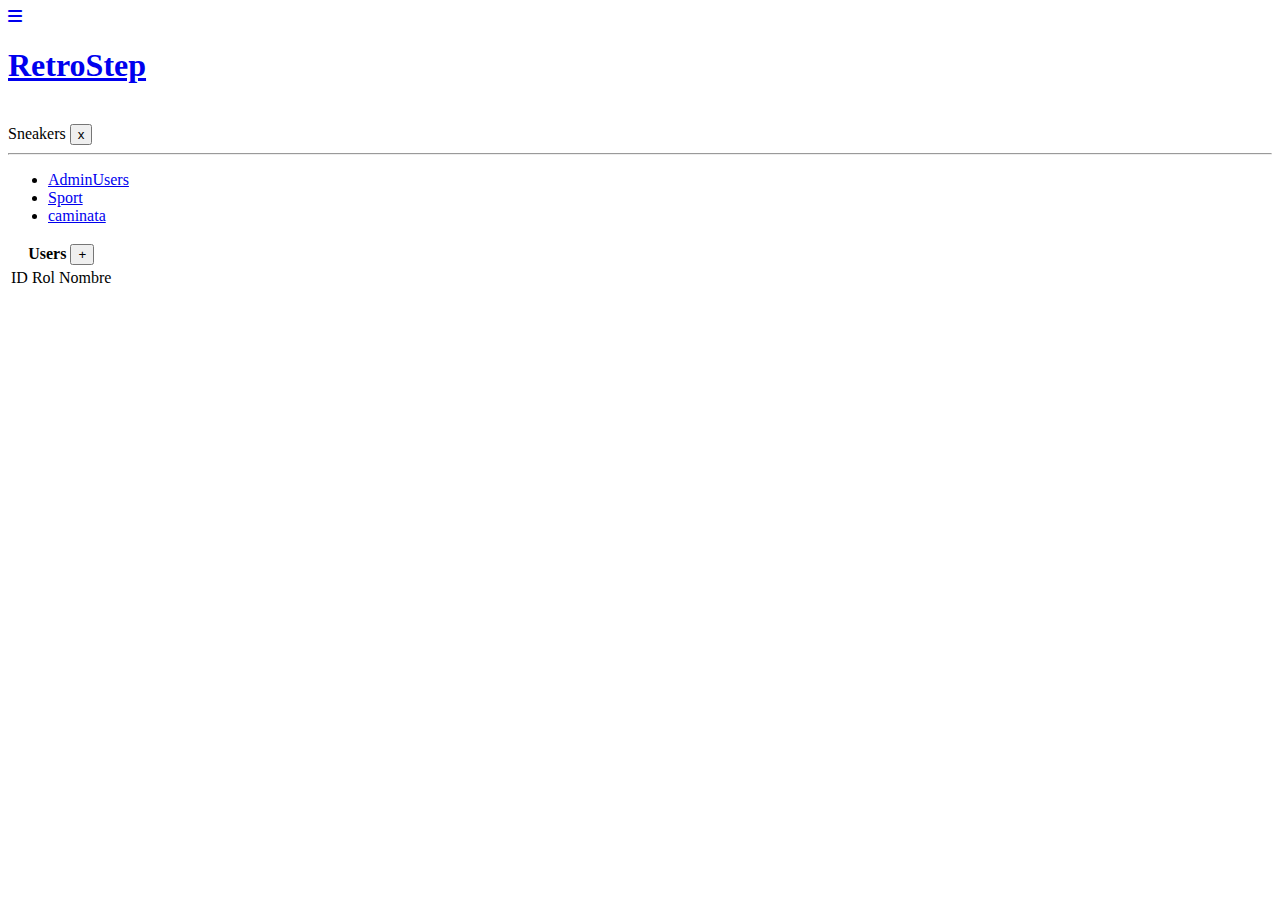
==== adminusers.html @ 87d8a56a "subir" ====
<!DOCTYPE html>
<html lang="en">
<head>
    
    <link rel="stylesheet" href="https://cdnjs.cloudflare.com/ajax/libs/font-awesome/6.0.0-beta3/css/all.min.css">
    <link rel="stylesheet" href="style.css">
    <meta charset="UTF-8">
    <meta name="viewport" content="width=device-width, initial-scale=1.0">
    <title>Pruebas</title>
</head>
<body>
    <header class="header">
        
        <a href="#" id="menu" class="menu-icon">
            <i class="fas fa-bars"></i>
        </a>
        
        <div>
            <a href="index.html">
                <h1 class="Titulo">
                    RetroStep
                </h1>
            </a>
           
        </div>
        
        <div class="logo">
            <img src="./img/offwhite.gif" alt="">
        </div>
       
        
    </header>
    <div class="side-menu" id="side-menu">
        <header>Sneakers
            <button id="x">x</button>
        </header>
        <hr>
        <ul>
            <li><a href="./adminusers.html">AdminUsers</a></li>
            <li><a href="#">Sport</a></li>
            <li><a href="#">caminata</a></li>
        </ul>
    </div>

    <div class="TablaContainer">
        <table class="Tabla" id="userTable">
            <tr class="Encabezado">
                <th colspan="5">Users
                    <a href="nuevouser.html">
                        <button class="add">
                            +
                        </button>
                    </a>
                
            </th>
            </tr>
            <tr>
                <td>ID</td>
                <td>Rol</td>
                <td>Nombre</td>
                <!-- <td><button class="EditarBtn">Editar</button></td> -->
                <!-- <td><button class="EliminarBtn">Eliminar</button></td> -->
            </tr>
        </table>
    </div>
    
    
    <script src="app.js"></script>
</body>
</html>
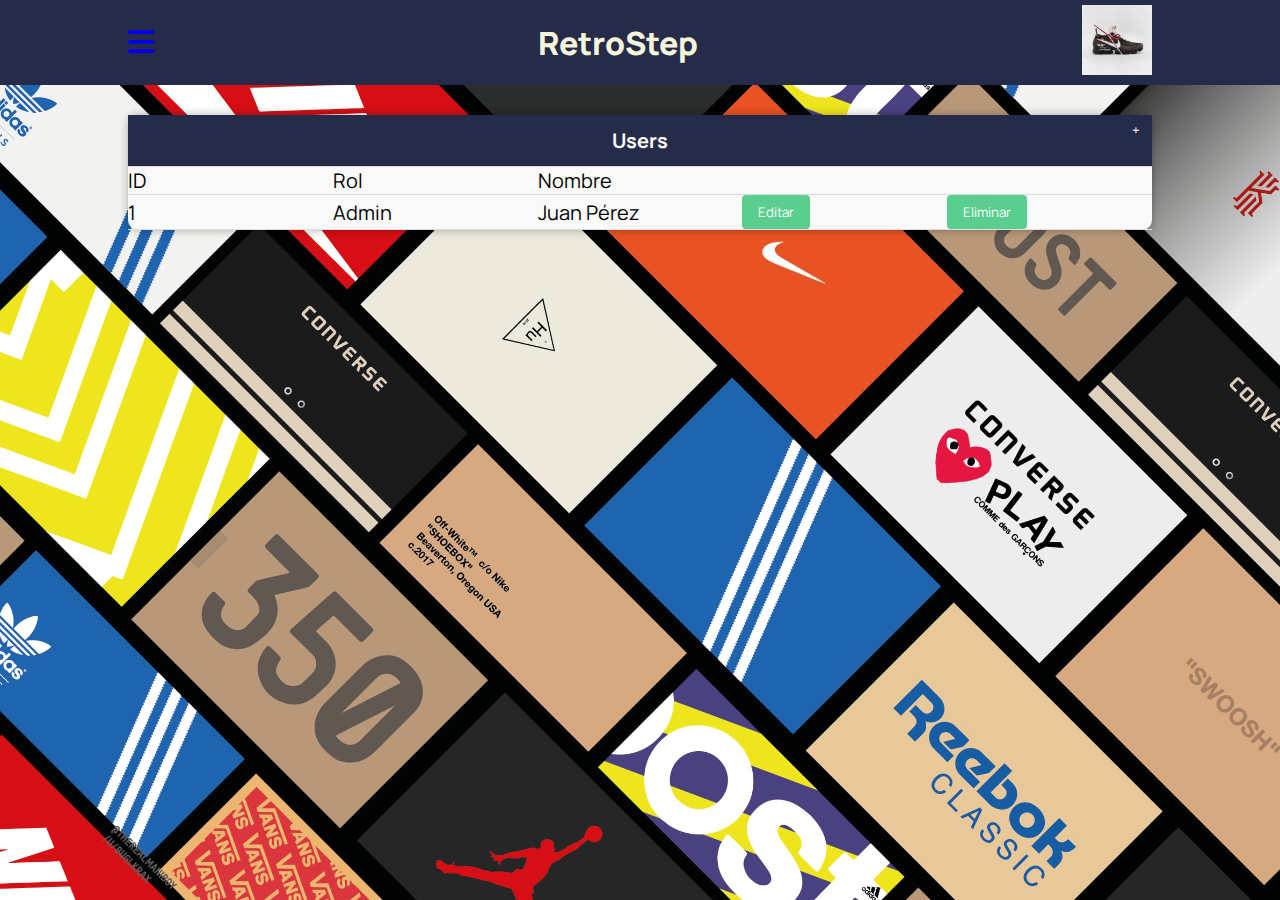
==== commit c54469c9: "Resubiendo mi repo" ====
--- a/adminusers.html
+++ b/adminusers.html
@@ -3,7 +3,7 @@
 <head>
     
     <link rel="stylesheet" href="https://cdnjs.cloudflare.com/ajax/libs/font-awesome/6.0.0-beta3/css/all.min.css">
-    <link rel="stylesheet" href="style.css">
+    <link rel="stylesheet" href="CSS/styleAdminUsers.css">
     <meta charset="UTF-8">
     <meta name="viewport" content="width=device-width, initial-scale=1.0">
     <title>Pruebas</title>
--- a/CSS/styleAdminUsers.css
+++ b/CSS/styleAdminUsers.css
@@ -0,0 +1,210 @@
+@import url('https://fonts.googleapis.com/css2?family=Nunito+Sans:ital,opsz,wght@0,6..12,200;1,6..12,400&family=Roboto+Mono:wght@200&family=Sedgwick+Ave+Display&display=swap');
+@import url('https://fonts.googleapis.com/css2?family=Manrope:wght@200&family=Nunito+Sans:ital,opsz,wght@0,6..12,200;1,6..12,400&family=Roboto+Mono:wght@200&family=Sedgwick+Ave+Display&display=swap');
+/* Estilos generales */
+* {
+    box-sizing: border-box;
+    margin: 0;
+    padding: 0;
+    font-family: 'Manrope', sans-serif;
+    /* font-size: 40px; */
+}
+
+body {
+    /* Imagen de fondo */
+    background-image: url("/img/snkrsBackground.jpg") ; 
+    background-size: cover;
+}
+
+/* Estilos del encabezado */
+.header {
+    background-color: #252B48;
+    display: flex;
+    justify-content: space-between;
+    align-items: center;
+    height: 85px;
+    padding: 5px 10%;
+    position: static;
+
+}
+/* Estilos del logo */
+.header .logo {
+    cursor: pointer;
+}
+
+
+.header .logo img {
+    height: 70px;
+    width: auto;
+    transition: all 0.3s;
+}
+
+.header .logo img:hover {
+    transform: scale(1.2);
+}
+/* Estilos del Titulo */
+.header div h1 {
+    display: inline-block;
+    color: beige;
+    padding: 0 20px;
+    transition: all 0.3s;
+    font-weight: 800;
+    /* font-family: 'Crimson Text', serif; */
+    
+    transition: color 0.3s, transform 0.3s; /* Transición de color y transformación */
+}
+
+.header div h1:hover {
+    color: #00ffd0;
+    cursor: pointer;
+    
+    transform: scale(1.5) translateX(0); /* Incrementa el tamaño en hover y bloquea el movimiento en X */
+}
+
+
+
+/* Estilos del menú hamburguesa */
+.header .menu-icon i {
+    font-size: 30px
+    
+}
+
+.header .menu-icon i:hover {
+    color: #00ffc3;
+    transform: scale(1.1);
+}
+
+.header .menu-icon button:hover {
+    background-color: #e2f1f8;
+    color: white;
+    transform: scale(1.1);
+}
+
+/* Estilos del menú lateral */
+.side-menu {
+    position: fixed;
+    top: 0;
+    left: -250px; 
+    width: 250px;
+    height: 100%;
+    background-color: #252B48;
+    padding: 20px;
+    transition: left 0.3s;
+    border: solid 1px;
+    z-index: 2; /* Set a higher z-index value */
+}
+
+
+
+
+.side-menu header {
+    text-align: center;
+    color: white;
+    font-size: 30px;
+}
+
+.side-menu ul {
+    
+    list-style: none;
+    padding: 0;
+}
+
+.side-menu ul li {
+    margin-bottom: 15px;
+}
+
+.side-menu ul li a {
+    color: white;
+    text-decoration: none;
+    font-size: 18px;
+}
+
+.side-menu #x {
+    background-color: transparent;
+    border: none;
+    font-size: 20px;
+    color: white;
+    cursor: pointer;
+    position: absolute;
+    top: 10px;
+    right: 10px;
+    z-index: 3; /* Ensure the X button is above both menu and login */
+    transition: transform 0.3s;
+}
+
+.side-menu #x:hover {
+    transform: scale(1.2);
+}
+
+/* Estilos de la tabla AdminUsers */
+.Tabla {
+    margin: 30px auto;
+    border-collapse: collapse;
+    width: 80%;
+    background-color: #F9F9F9;
+    border-radius: 10px;
+    box-shadow: 0px 0px 10px rgba(0, 0, 0, 0.3);
+    table-layout: fixed;
+    justify-content: center;
+}
+
+.TablaContainer{
+    position: relative;
+    display: inline-block;
+}
+
+/* ... Tu CSS existente ... */
+
+.Tabla th {
+    position: relative; /* Agrega esta propiedad */
+    background-color: #252B48;
+    color: white;
+    padding: 12px;
+}
+
+.Tabla th .add {
+    background-color: transparent;
+    color: white;
+    border: none;
+    border-radius: 4px;
+    padding: 6px 12px;
+    cursor: pointer;
+    transition: background-color 0.3s;
+    position: absolute;
+    top: 0;
+    right: 0;
+}
+ 
+
+
+.Tabla th .add:hover {
+    background-color: #00FFCA;
+    
+}
+
+.Tabla th {
+    background-color: #252B48;
+    color: white;
+    padding: 12px;
+}
+
+.Tabla tr {
+    border-bottom: 1px solid #ddd;
+    font-size: 20px;
+   
+}
+/* Estilos de los botones de Editar y Eliminar */
+.EditarBtn,
+.EliminarBtn {
+    padding: 8px 16px;
+    background-color: #59CE8F;
+    color: white;
+    border: none;
+    border-radius: 4px;
+    cursor: pointer;
+    transition: background-color 0.3s;
+}
+
+.EditarBtn:hover,
+.EliminarBtn:hover {
+    background-color: #00FFCA;
+}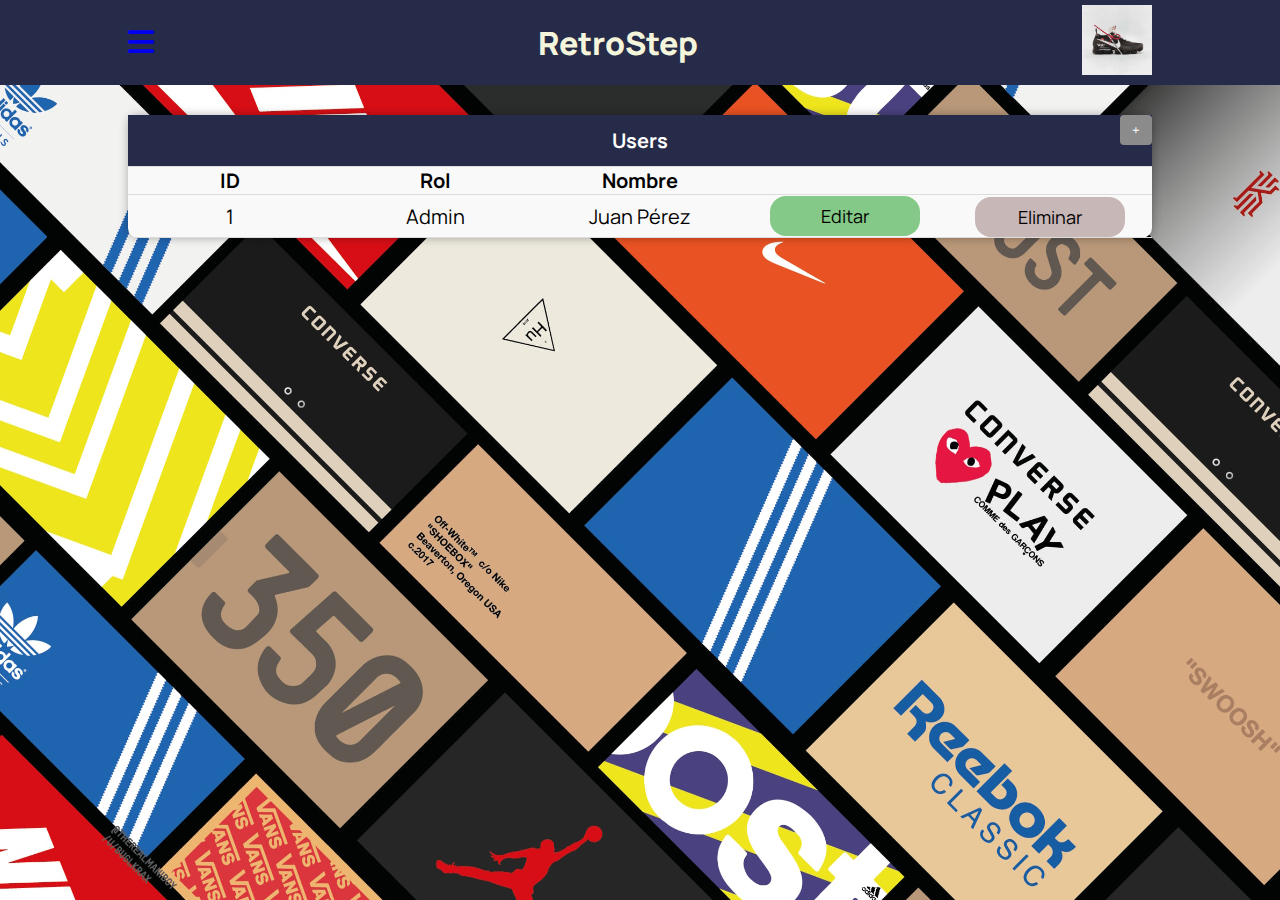
==== commit 4bccbeb6: "Modificaciones en admiusers de css y html" ====
--- a/adminusers.html
+++ b/adminusers.html
@@ -55,9 +55,9 @@
             </th>
             </tr>
             <tr>
-                <td>ID</td>
-                <td>Rol</td>
-                <td>Nombre</td>
+                <td><strong>ID</strong></td>
+                <td><strong>Rol</strong></td>
+                <td><strong>Nombre</strong></td>
                 <!-- <td><button class="EditarBtn">Editar</button></td> -->
                 <!-- <td><button class="EliminarBtn">Eliminar</button></td> -->
             </tr>
--- a/CSS/styleAdminUsers.css
+++ b/CSS/styleAdminUsers.css
@@ -162,7 +162,7 @@
 }
 
 .Tabla th .add {
-    background-color: transparent;
+    background-color: #8b8b8b;
     color: white;
     border: none;
     border-radius: 4px;
@@ -177,7 +177,7 @@
 
 
 .Tabla th .add:hover {
-    background-color: #00FFCA;
+    background-color: #3e4eff;
     
 }
 
@@ -190,21 +190,49 @@
 .Tabla tr {
     border-bottom: 1px solid #ddd;
     font-size: 20px;
+    text-align: center;
    
 }
 /* Estilos de los botones de Editar y Eliminar */
-.EditarBtn,
+.EditarBtn{
+    height: 40px;
+    width: 150px;
+    padding: 8px 10px; /* Tamaño reducido de los botones */
+    background-color: #84c987;
+    color: rgb(0, 0, 0);
+    border: none;
+    border-radius: 16px;
+    cursor: pointer; 
+    font-size: 18px;
+    transition: all 0.3s; /* Animación de transición */
+    align-self: center;
+    text-align: center;
+}
+.EditarBtn:hover{
+    border: solid 1px;
+    background-color: #16a232;
+    transform: scale(1.1);/* Escala del botón al hacer hover */
+    color: rgb(255, 255, 255); 
+}
 .EliminarBtn {
-    padding: 8px 16px;
-    background-color: #59CE8F;
-    color: white;
-    border: none;
-    border-radius: 4px;
-    cursor: pointer;
-    transition: background-color 0.3s;
-}
-
-.EditarBtn:hover,
+    margin-top: 1%;
+    height: 40px;
+    width: 150px;
+    padding: 8px 10px; /* Tamaño reducido de los botones */
+    background-color: #c8b7b7;
+    color: rgb(0, 0, 0);
+    border: none;
+    border-radius: 16px;
+    cursor: pointer;
+    font-size: 18px;
+    transition: all 0.3s;
+    align-self: center;
+    text-align: center;
+}
+
+
 .EliminarBtn:hover {
-    background-color: #00FFCA;
+    transform: scale(1.1); /* Escala del botón al hacer hover */
+    background-color: #c21818; /* Cambio de color de fondo al hacer hover */
+    color: rgb(255, 255, 255); /* Cambio de color de texto al hacer hover */
 }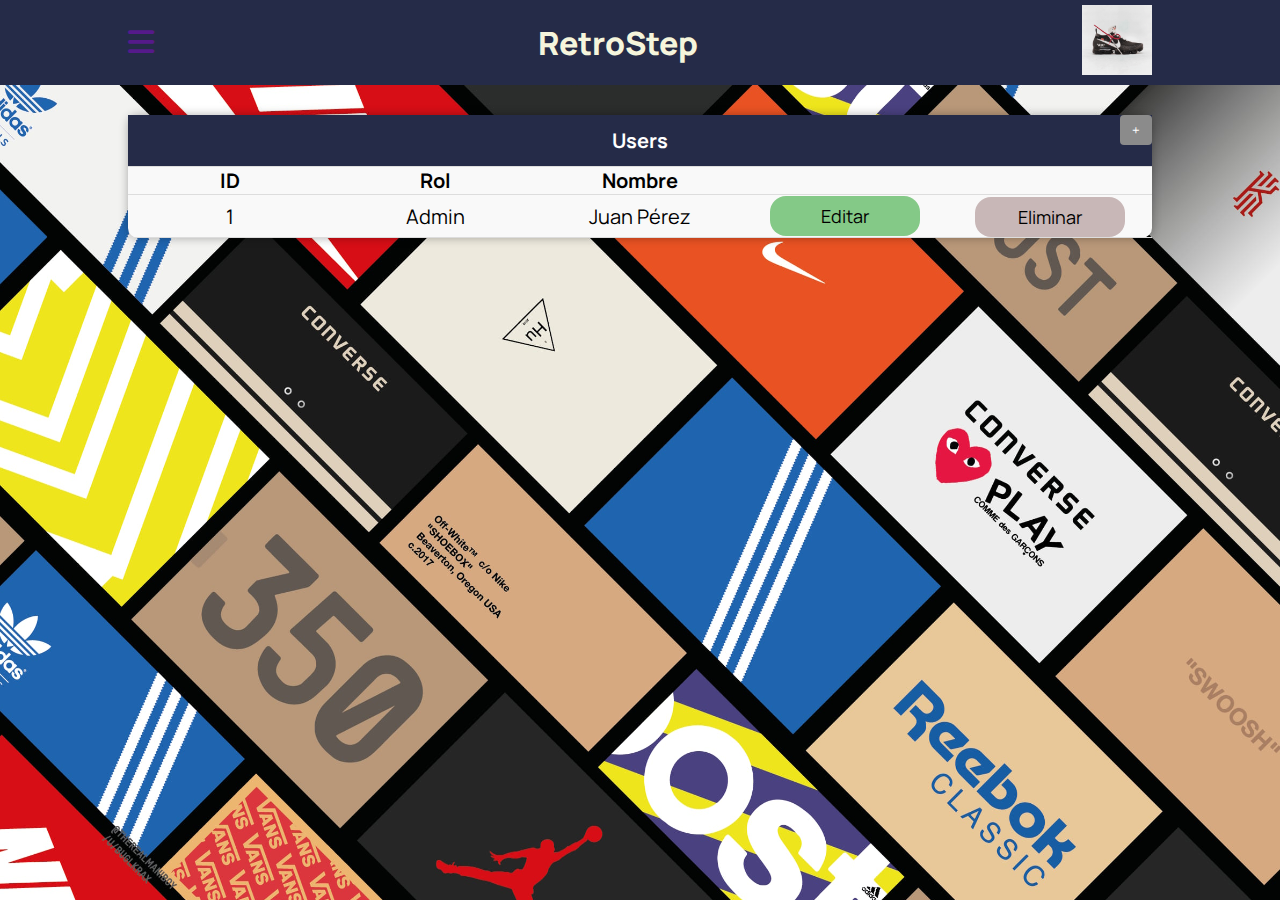
==== commit a84fdca0: "Algunas especificaiones de ruta HTML" ====
--- a/adminusers.html
+++ b/adminusers.html
@@ -11,7 +11,7 @@
 <body>
     <header class="header">
         
-        <a href="#" id="menu" class="menu-icon">
+        <a href="" id="menu" class="menu-icon">
             <i class="fas fa-bars"></i>
         </a>
         
